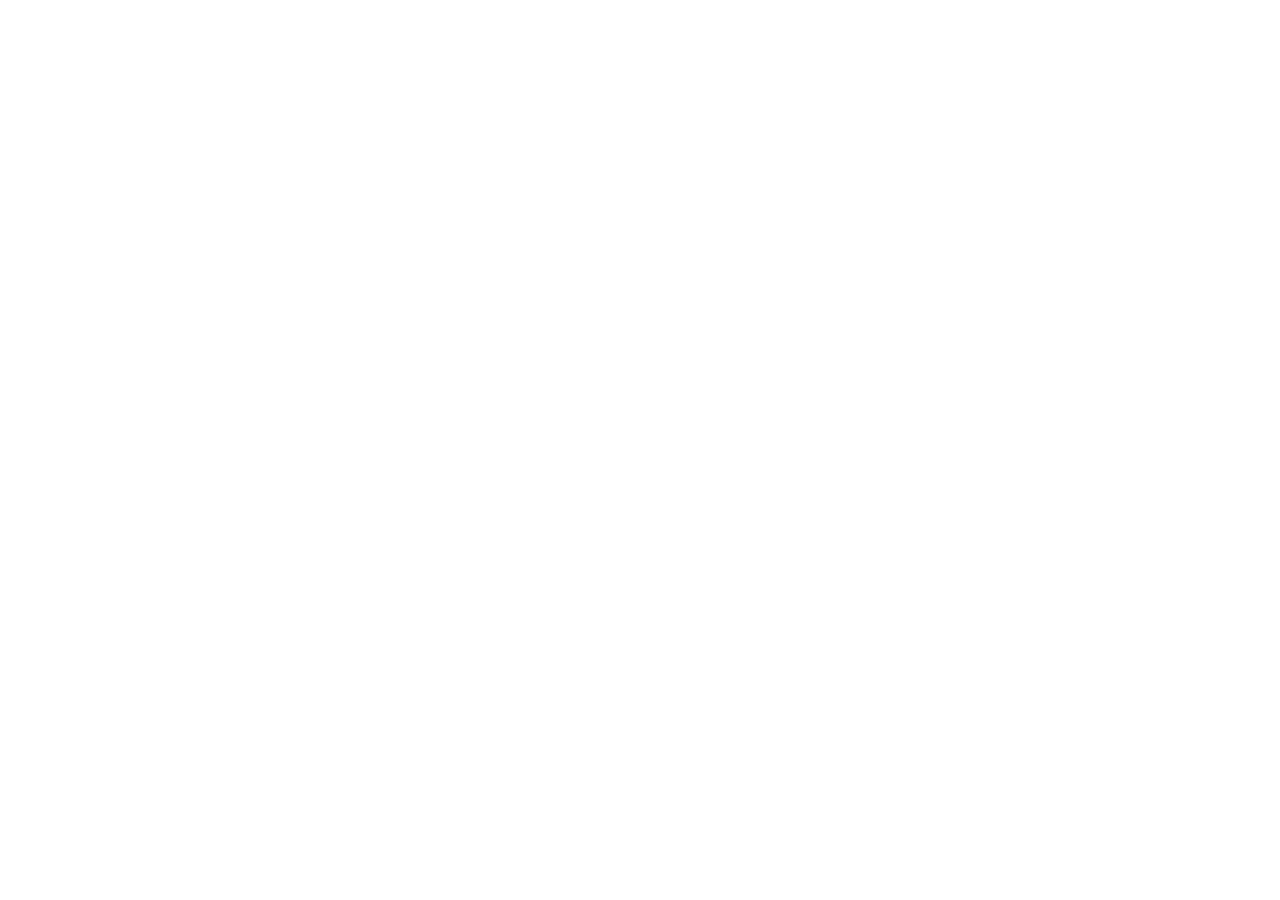
==== index.html @ b737215f "1" ====
<!DOCTYPE html>
<html lang="pt-br">
<head>
    <meta charset="UTF-8">
    <meta name="viewport" content="width=device-width, initial-scale=1.0">
    <title>Shibuya-kei</title>
    <link rel="stylesheet" href="_css/style.css">
</head>
<body>
    <header></header>
    
</body>
</html>
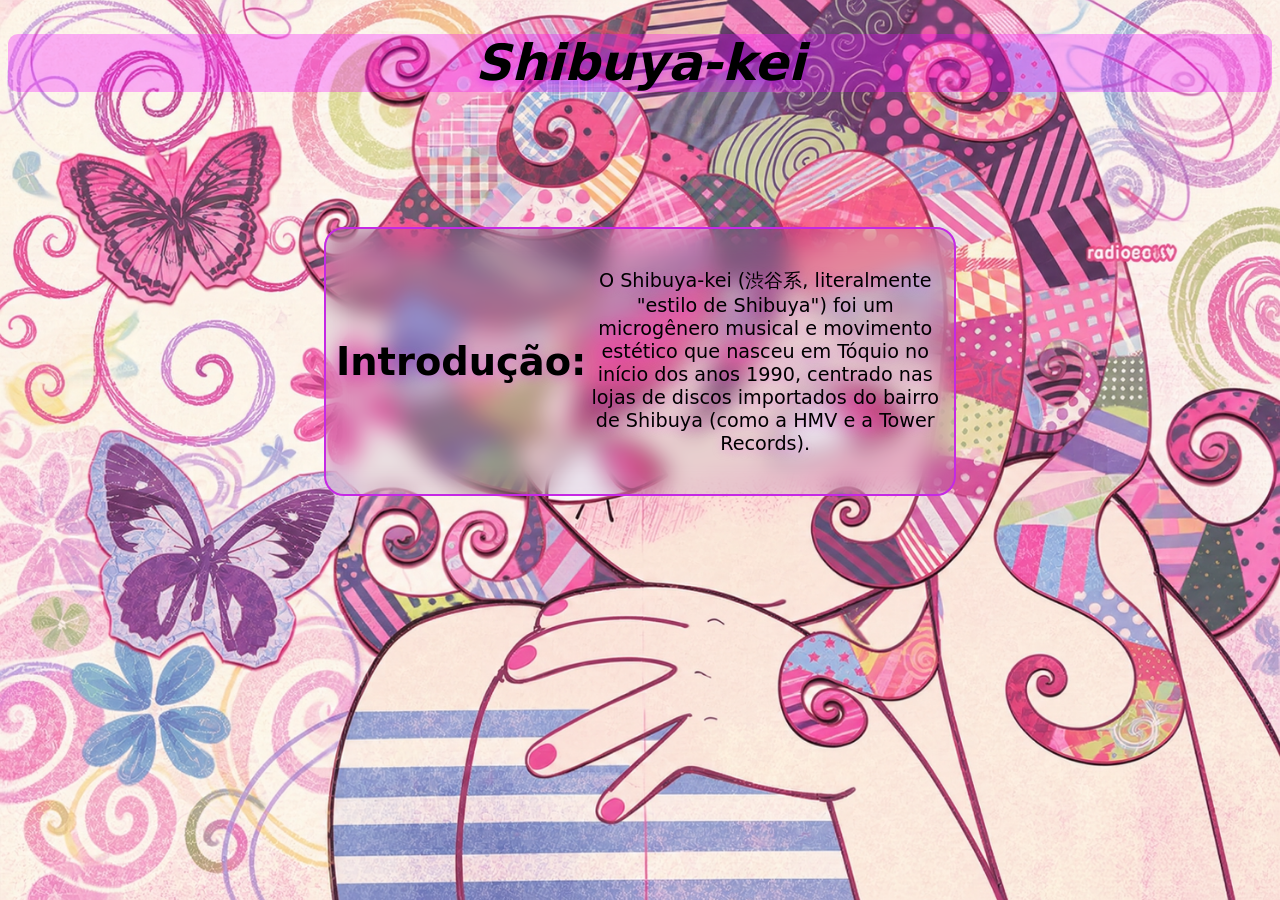
==== commit f8959552: "Atualizações css" ====
--- a/index.html
+++ b/index.html
@@ -7,7 +7,13 @@
     <link rel="stylesheet" href="_css/style.css">
 </head>
 <body>
-    <header></header>
-    
+    <header class="header">
+        <!-- possíveis links aqui -->
+        <h1 class="h11">Shibuya-kei</h1>
+    </header>
+    <div class="div">
+        <h1>Introdução:</h1>
+        <p class="p1">O Shibuya-kei (渋谷系, literalmente "estilo de Shibuya") foi um microgênero musical e movimento estético que nasceu em Tóquio no início dos anos 1990, centrado nas lojas de discos importados do bairro de Shibuya (como a HMV e a Tower Records).</p>
+    </div>
 </body>
 </html>
--- a/_css/style.css
+++ b/_css/style.css
@@ -0,0 +1,39 @@
+*{
+    box-sizing: border-box;
+    font-family: system-ui, -apple-system, BlinkMacSystemFont, 'Segoe UI', Roboto, Oxygen, Ubuntu, Cantarell, 'Open Sans', 'Helvetica Neue', sans-serif;
+}
+body{
+    background-image: url(../_img/back1.png);
+    background-position: center;
+    background-repeat: no-repeat;
+    background-attachment: fixed;
+    background-size: cover;
+
+}
+.div{
+    display: flex;
+    justify-content: center;
+    align-items: center;
+    flex-direction: row;
+    text-align: center;
+    font-size: larger;
+    color: black;
+    border: 2px solid rgb(197, 41, 228);
+    border-radius: 20px;
+    backdrop-filter: blur(12px);
+    background-color: rgba(77, 37, 137, 0.1);
+    margin: 135px auto 0 auto;
+    width: min(760px, 50%);
+    padding: 20px 10px;
+    text-shadow: 0 2px 10px rgba(230, 36, 237, 0.35);
+}
+.header{
+    text-shadow: 0 2px 10px rgba(183, 0, 255, 0.45);
+    text-align: center;
+    color: black;
+    font-weight: bold;
+    font-style: italic;
+    border-radius: 10px;
+    background-color: rgba(242, 0, 255, 0.3);
+    font-size: 25px;
+}
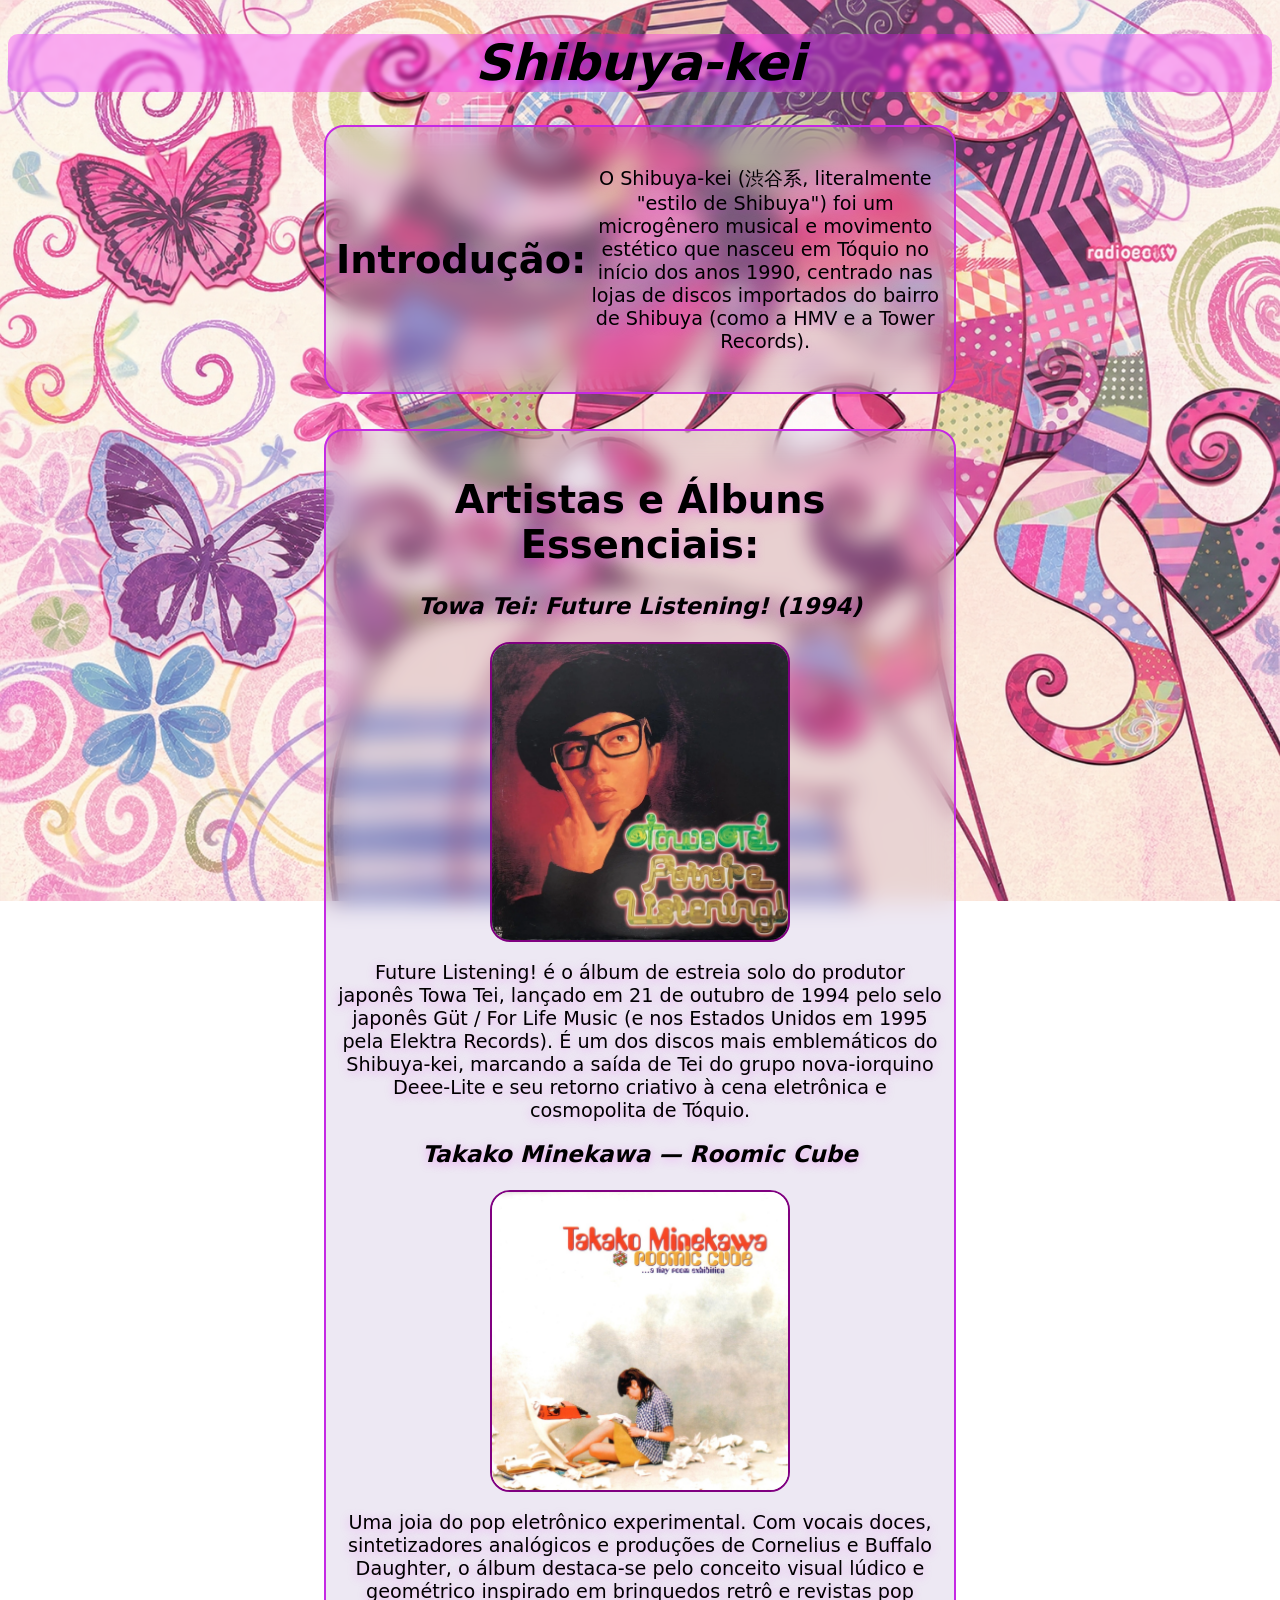
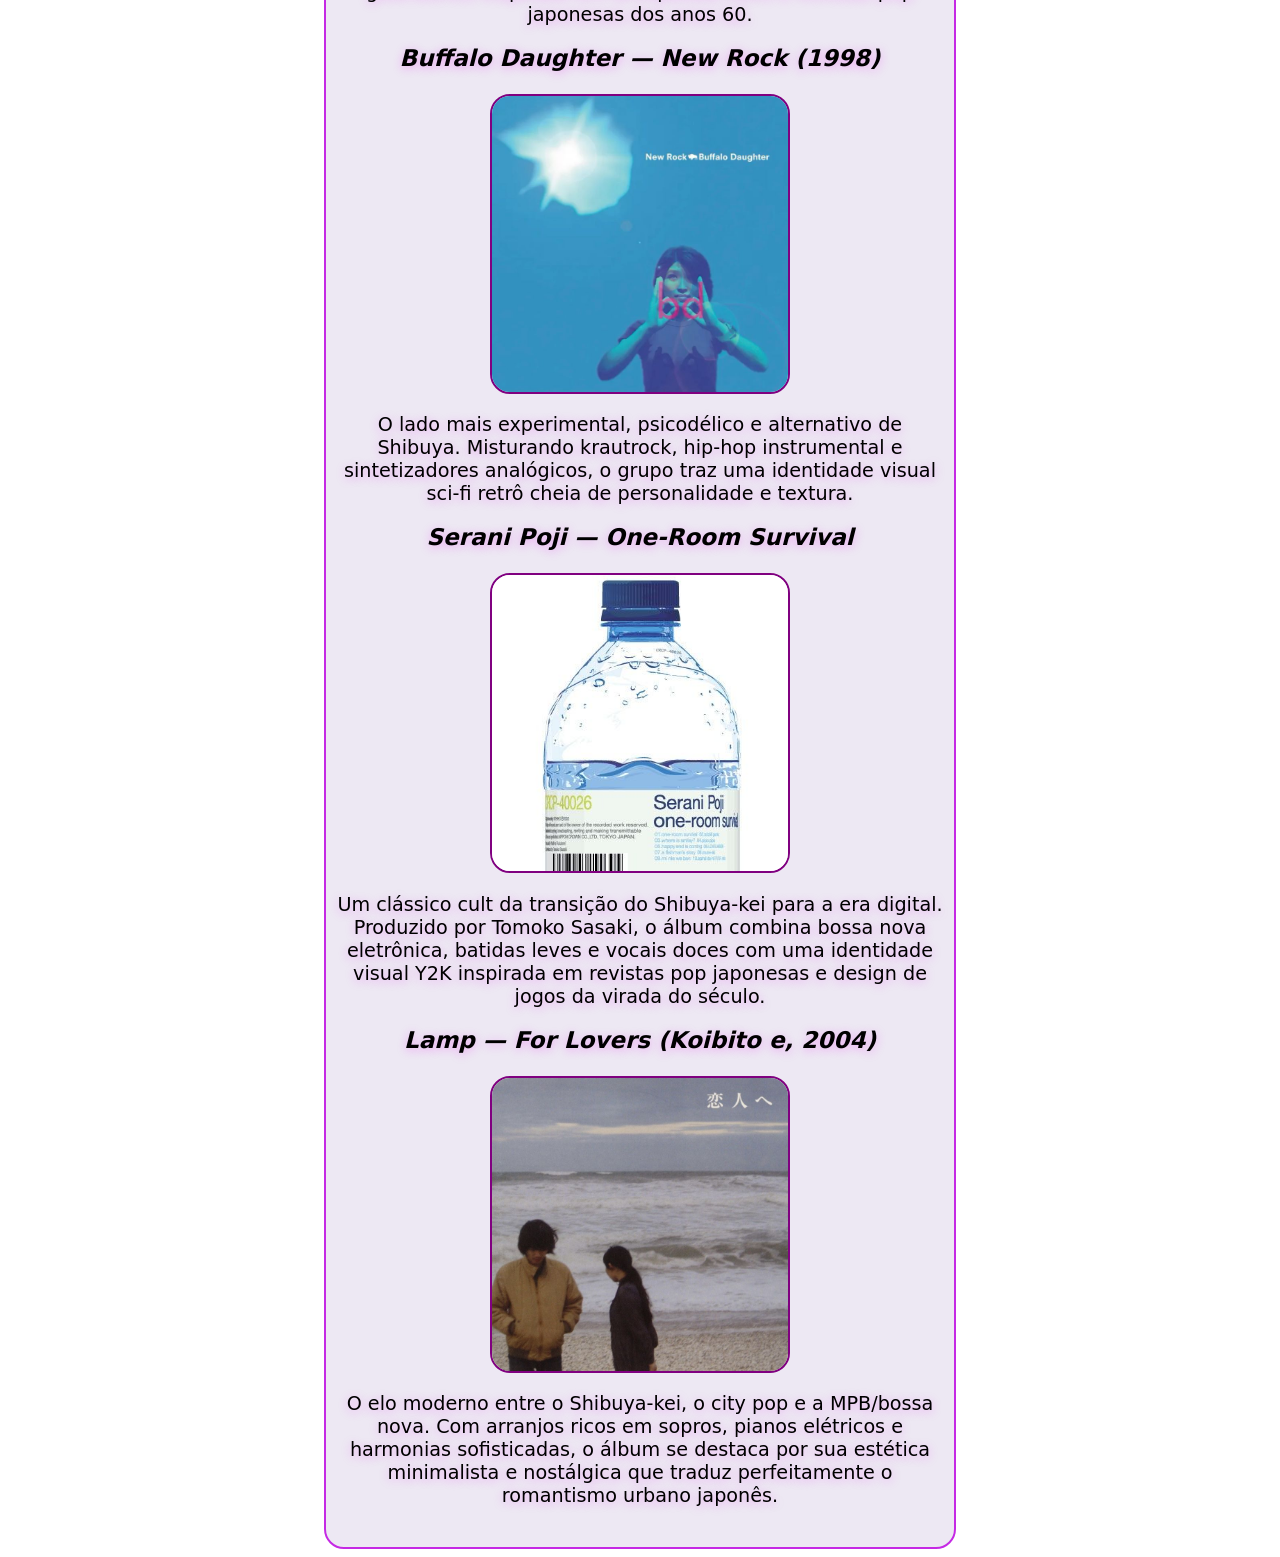
==== commit 843202dd: "CSS atualizado e novas adições no HTML" ====
--- a/index.html
+++ b/index.html
@@ -1,11 +1,13 @@
 <!DOCTYPE html>
 <html lang="pt-br">
+
 <head>
     <meta charset="UTF-8">
     <meta name="viewport" content="width=device-width, initial-scale=1.0">
     <title>Shibuya-kei</title>
     <link rel="stylesheet" href="_css/style.css">
 </head>
+
 <body>
     <header class="header">
         <!-- possíveis links aqui -->
@@ -13,7 +15,46 @@
     </header>
     <div class="div">
         <h1>Introdução:</h1>
-        <p class="p1">O Shibuya-kei (渋谷系, literalmente "estilo de Shibuya") foi um microgênero musical e movimento estético que nasceu em Tóquio no início dos anos 1990, centrado nas lojas de discos importados do bairro de Shibuya (como a HMV e a Tower Records).</p>
+        <p class="p1">O Shibuya-kei (渋谷系, literalmente "estilo de Shibuya") foi um microgênero musical e movimento
+            estético que nasceu em Tóquio no início dos anos 1990, centrado nas lojas de discos importados do bairro de
+            Shibuya (como a HMV e a Tower Records).</p>
     </div>
+    <div class="div2">
+        <h1>Artistas e Álbuns Essenciais:</h1>
+
+        <!-- sessão de albúns e pequenos resumos sobre -->
+        <section class="sec">Towa Tei: Future Listening! (1994)</section>
+        <br>
+        <img class="img" src="_img/1752269906-A4yuTP980tqnKNOpDWYgIGz2.webp" alt="Towa Tei">
+        <p class="p1">Future Listening! é o álbum de estreia solo do produtor japonês Towa Tei, lançado em 21 de outubro de 1994 pelo selo japonês Güt / For Life Music (e nos Estados Unidos em 1995 pela Elektra Records). É um dos discos mais emblemáticos do Shibuya-kei, marcando a saída de Tei do grupo nova-iorquino Deee-Lite e seu retorno criativo à cena eletrônica e cosmopolita de Tóquio.</p>
+        <!--  -->
+        
+        <section class="sec">Takako Minekawa — Roomic Cube</section>
+        <br>
+        <img class="img" src="_img/dce74d8ff65c7bad939332cef0c7174e.jpg" alt="Roomic">
+        <p class="p1">Uma joia do pop eletrônico experimental. Com vocais doces, sintetizadores analógicos e produções de Cornelius e Buffalo Daughter, o álbum destaca-se pelo conceito visual lúdico e geométrico inspirado em brinquedos retrô e revistas pop japonesas dos anos 60.</p>
+        <!--  -->
+
+        <section class="sec">Buffalo Daughter — New Rock (1998)</section>
+        <br>
+        <img class="img" src="_img/cc06b3cf1ee1444a7a9f257d278368d4.jpg" alt="New Rock">
+        <p class="p1">O lado mais experimental, psicodélico e alternativo de Shibuya. Misturando krautrock, hip-hop instrumental e sintetizadores analógicos, o grupo traz uma identidade visual sci-fi retrô cheia de personalidade e textura.</p>
+        <!--  -->
+
+        <section class="sec">Serani Poji — One-Room Survival</section>
+        <br>
+        <img class="img" src="_img/46f7598ea5dbb068fcc0089e260e9915.jpg" alt="Serani">
+        <p class="p1">Um clássico cult da transição do Shibuya-kei para a era digital. Produzido por Tomoko Sasaki, o álbum combina bossa nova eletrônica, batidas leves e vocais doces com uma identidade visual Y2K inspirada em revistas pop japonesas e design de jogos da virada do século.</p>
+        <!--  -->
+
+        <section class="sec">Lamp — For Lovers (Koibito e, 2004)</section>
+        <br>
+        <img class="img" src="_img/46df69a9842b378862924b457b197476.jpg" alt="Serani">
+        <p class="p1">O elo moderno entre o Shibuya-kei, o city pop e a MPB/bossa nova. Com arranjos ricos em sopros, pianos elétricos e harmonias sofisticadas, o álbum se destaca por sua estética minimalista e nostálgica que traduz perfeitamente o romantismo urbano japonês.</p>
+        <!--  -->
+
+    </div>
+
 </body>
+
 </html>
--- a/_css/style.css
+++ b/_css/style.css
@@ -8,7 +8,6 @@
     background-repeat: no-repeat;
     background-attachment: fixed;
     background-size: cover;
-
 }
 .div{
     display: flex;
@@ -22,7 +21,7 @@
     border-radius: 20px;
     backdrop-filter: blur(12px);
     background-color: rgba(77, 37, 137, 0.1);
-    margin: 135px auto 0 auto;
+    margin: 28px auto 0 auto;
     width: min(760px, 50%);
     padding: 20px 10px;
     text-shadow: 0 2px 10px rgba(230, 36, 237, 0.35);
@@ -36,4 +35,34 @@
     border-radius: 10px;
     background-color: rgba(242, 0, 255, 0.3);
     font-size: 25px;
-}+    backdrop-filter: blur(2px);
+}
+.div2{
+    display: flex;
+    justify-content: center;
+    align-items: center;
+    flex-direction: column;
+    text-align: center;
+    font-size: larger;
+    color: black;
+    border: 2px solid rgb(197, 41, 228);
+    border-radius: 20px;
+    backdrop-filter: blur(12px);
+    background-color: rgba(77, 37, 137, 0.1);
+    margin: 35px auto 0 auto;
+    width: min(760px, 50%);
+    padding: 20px 10px;
+    text-shadow: 0 2px 10px rgba(230, 36, 237, 0.35);
+}
+.sec{
+    color: black;
+    text-shadow: 0 2px 10px rgba(230, 36, 237, 0.35);
+    font-size: larger;
+    font-weight: bold;
+    font-style: italic;
+}
+.img{
+    width: 300px;
+    border: 2px solid purple;
+    border-radius: 20px;
+}
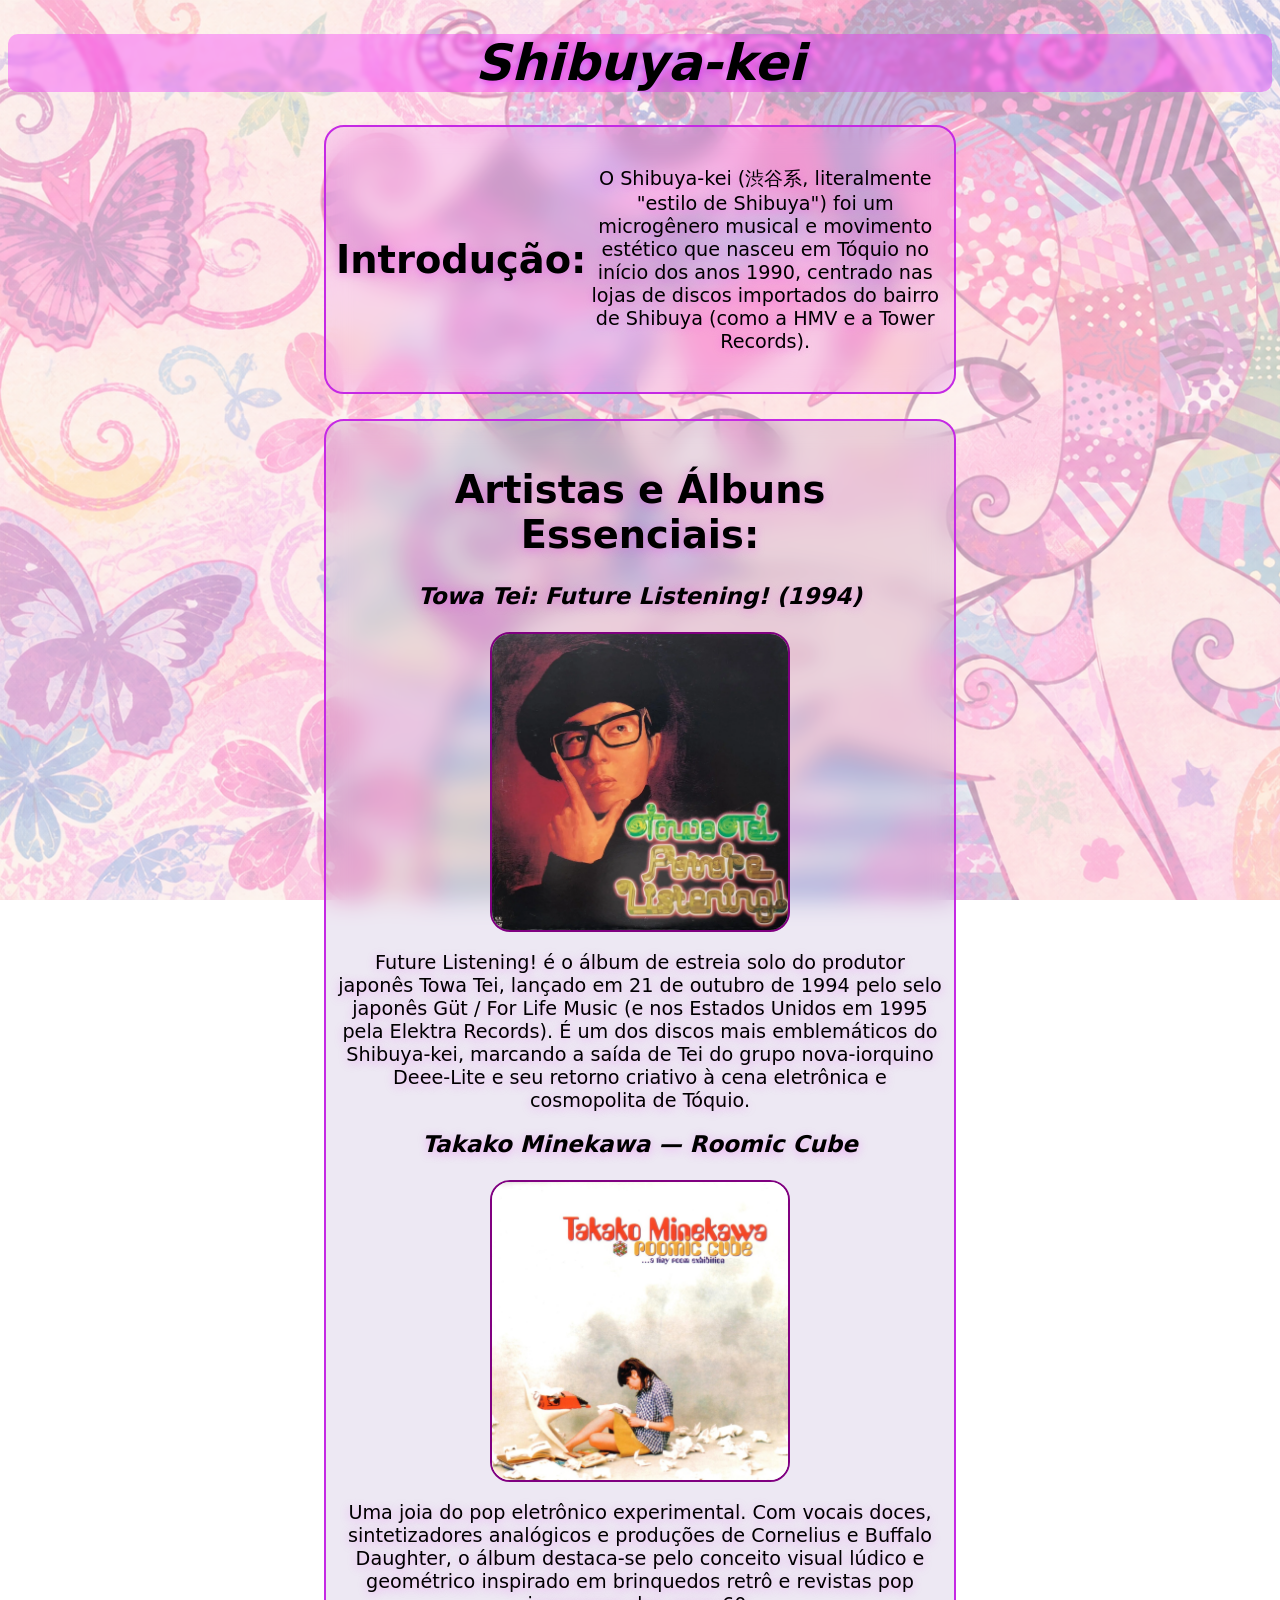
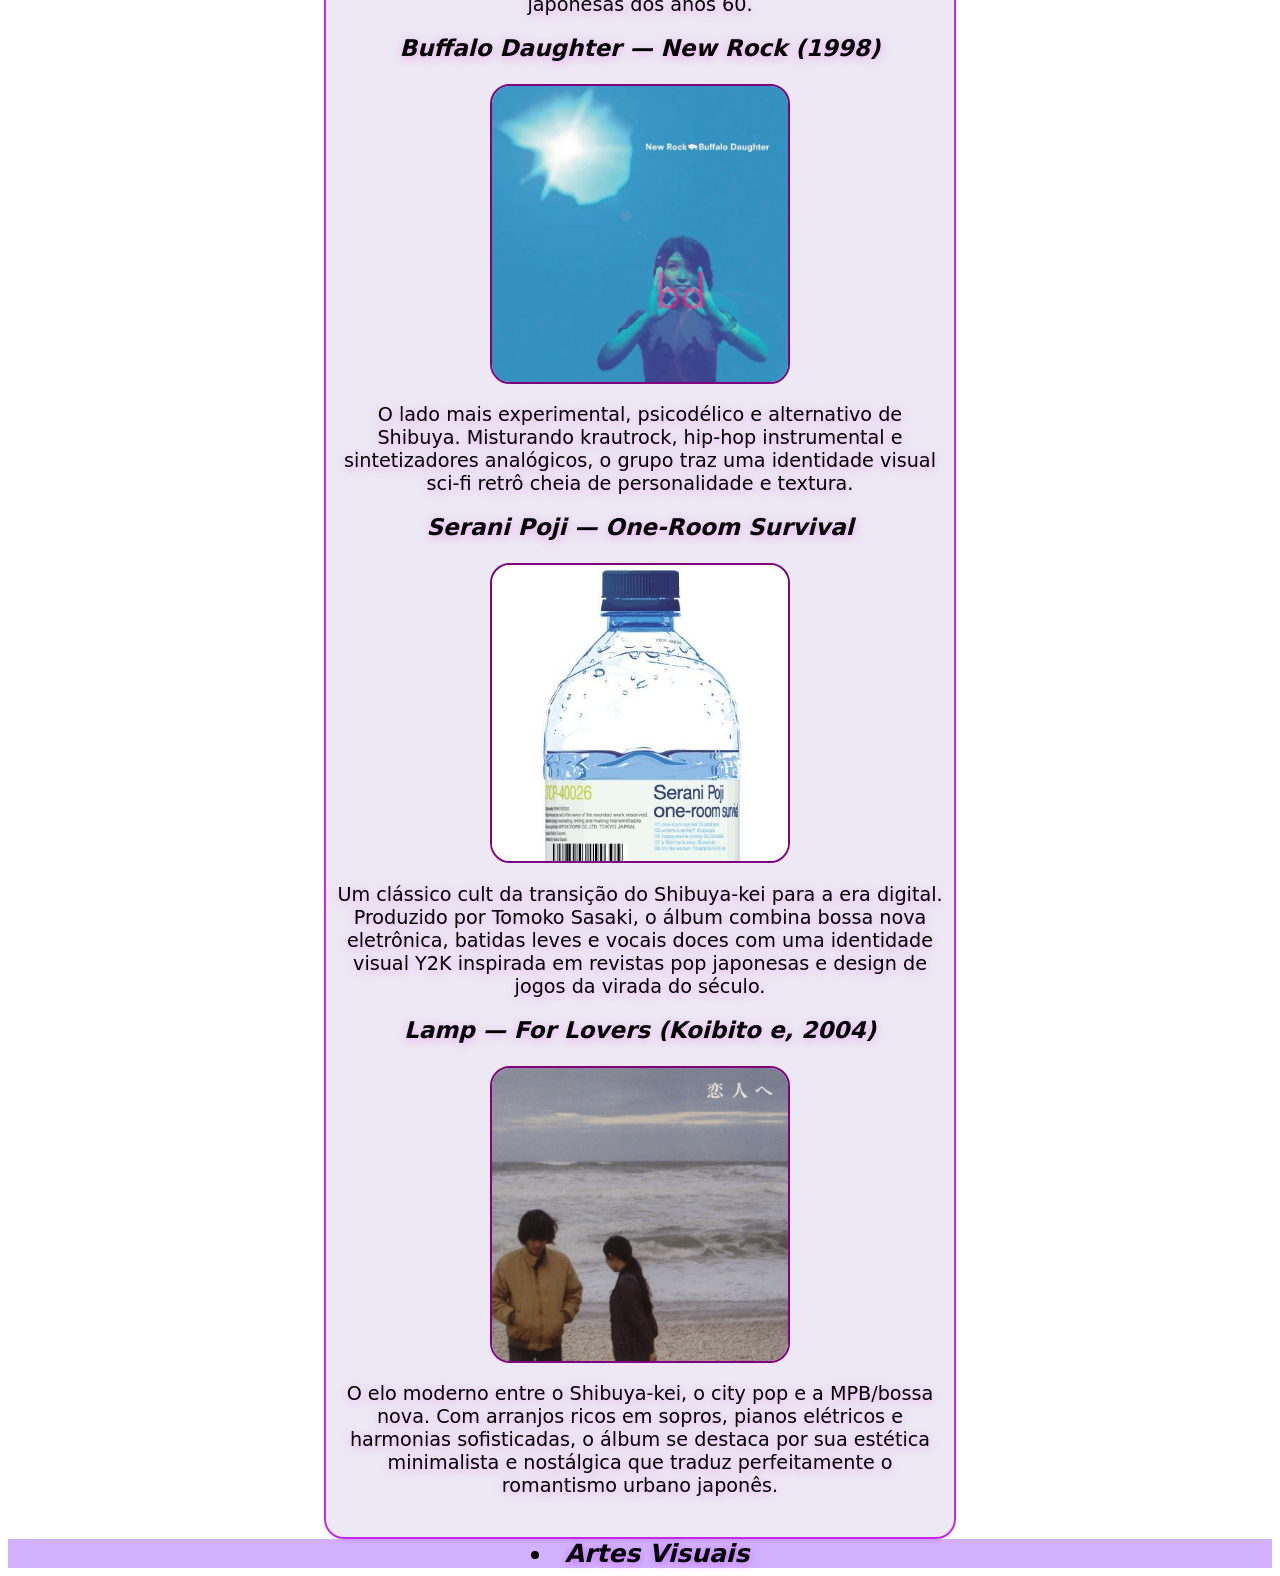
==== commit 036a1cf9: "Página inicial parcialmente completa Página inicial parcialmente completa e segunda página se inicia" ====
--- a/index.html
+++ b/index.html
@@ -52,8 +52,13 @@
         <img class="img" src="_img/46df69a9842b378862924b457b197476.jpg" alt="Serani">
         <p class="p1">O elo moderno entre o Shibuya-kei, o city pop e a MPB/bossa nova. Com arranjos ricos em sopros, pianos elétricos e harmonias sofisticadas, o álbum se destaca por sua estética minimalista e nostálgica que traduz perfeitamente o romantismo urbano japonês.</p>
         <!--  -->
+    </div>
 
-    </div>
+    <footer class="footer">
+        <li><a class="a" href="arte.html">Artes Visuais</a></li>
+    </footer>
+
+
 
 </body>
 
--- a/_css/style.css
+++ b/_css/style.css
@@ -3,7 +3,7 @@
     font-family: system-ui, -apple-system, BlinkMacSystemFont, 'Segoe UI', Roboto, Oxygen, Ubuntu, Cantarell, 'Open Sans', 'Helvetica Neue', sans-serif;
 }
 body{
-    background-image: url(../_img/back1.png);
+    background-image: url(../_img/backatualizado.png);
     background-position: center;
     background-repeat: no-repeat;
     background-attachment: fixed;
@@ -20,7 +20,7 @@
     border: 2px solid rgb(197, 41, 228);
     border-radius: 20px;
     backdrop-filter: blur(12px);
-    background-color: rgba(77, 37, 137, 0.1);
+    background-color: #d400ff1a;
     margin: 28px auto 0 auto;
     width: min(760px, 50%);
     padding: 20px 10px;
@@ -49,7 +49,7 @@
     border-radius: 20px;
     backdrop-filter: blur(12px);
     background-color: rgba(77, 37, 137, 0.1);
-    margin: 35px auto 0 auto;
+    margin: 25px auto 0 auto;
     width: min(760px, 50%);
     padding: 20px 10px;
     text-shadow: 0 2px 10px rgba(230, 36, 237, 0.35);
@@ -66,3 +66,26 @@
     border: 2px solid purple;
     border-radius: 20px;
 }
+.footer{
+    text-shadow: 0 2px 10px rgba(183, 0, 255, 0.45);
+    text-align: center;
+    color: black;
+    font-weight: bold;
+    font-style: italic;
+    background-color: rgba(106, 0, 255, 0.3);
+    font-size: 25px;
+    backdrop-filter: blur(2px);
+    text-decoration: none;
+}
+div img:hover{
+    cursor: pointer;
+    transform: scale(1.03);
+    transition: transform 0.6s ease, box-shadow 0.3s ease, border-color 0.3s ease;
+}
+.a{
+    text-decoration: none;
+    color: black;
+}
+.a:hover{
+    color: white;
+}
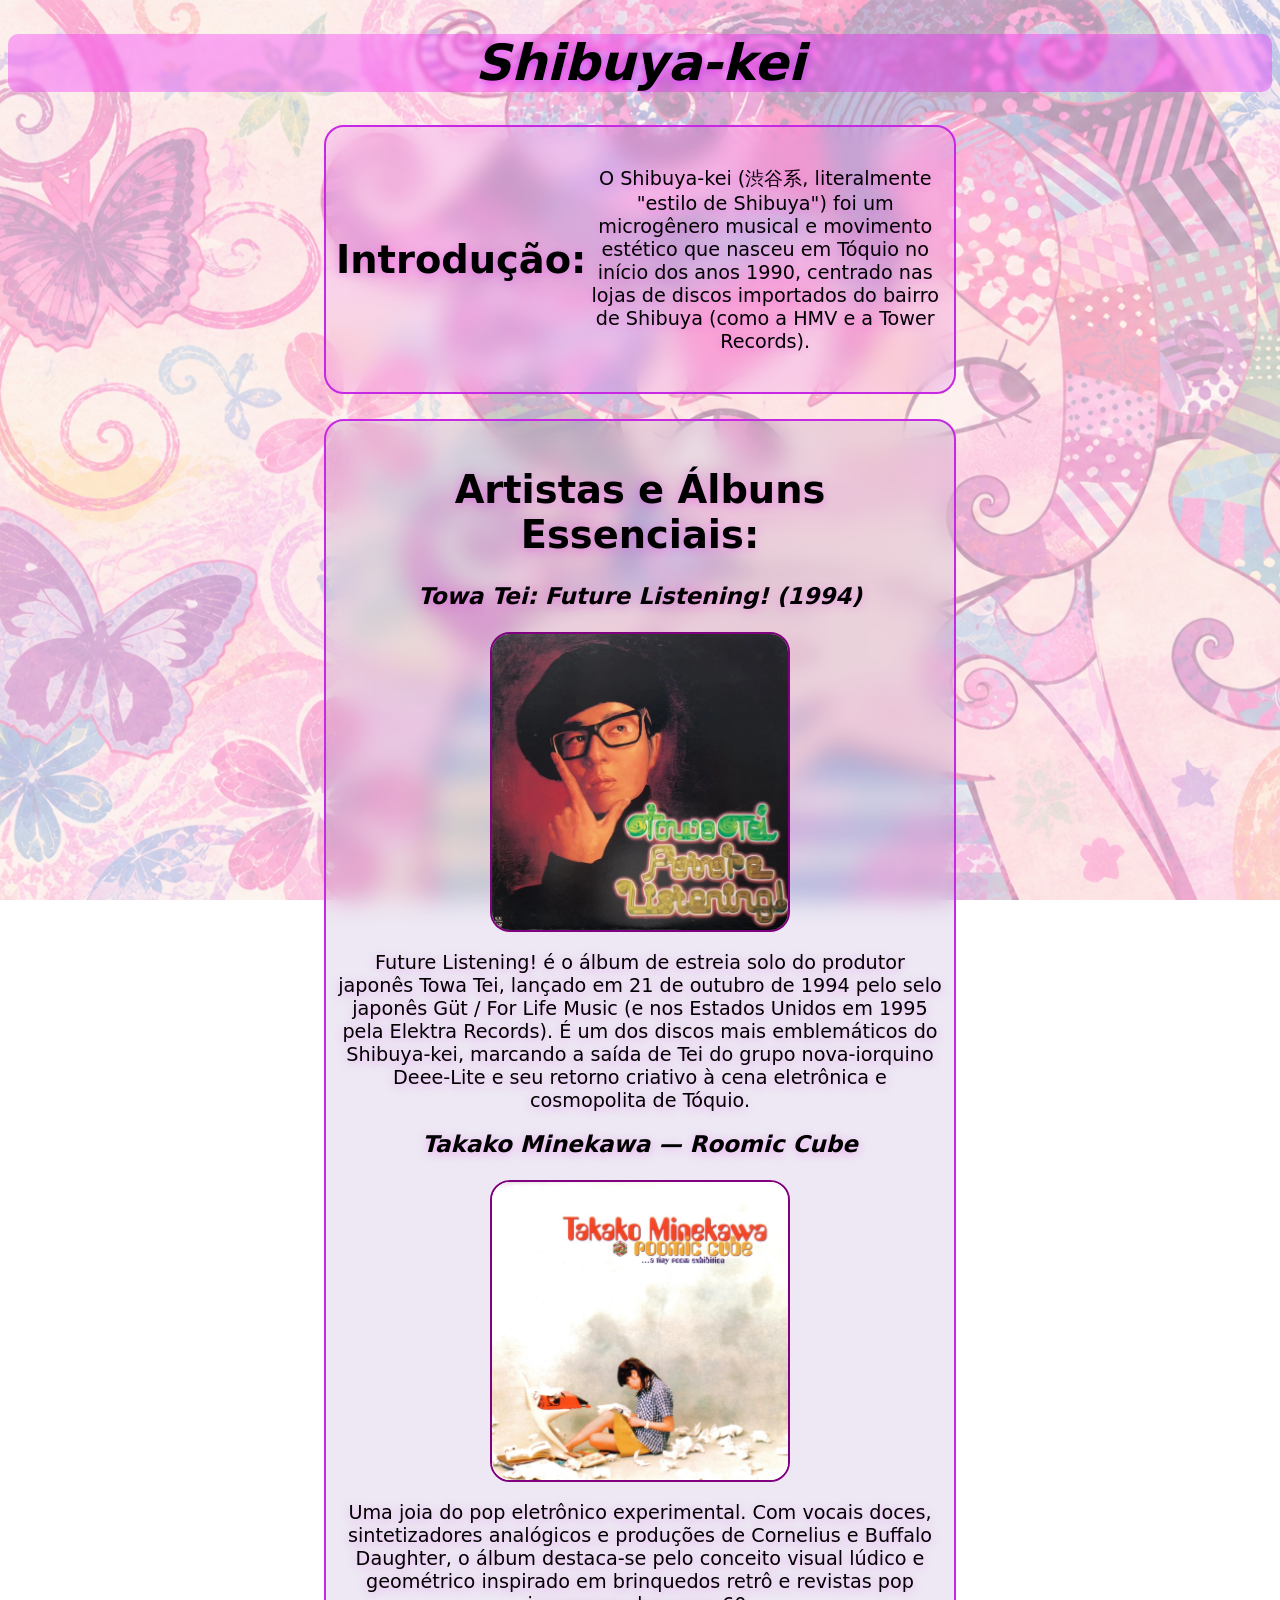
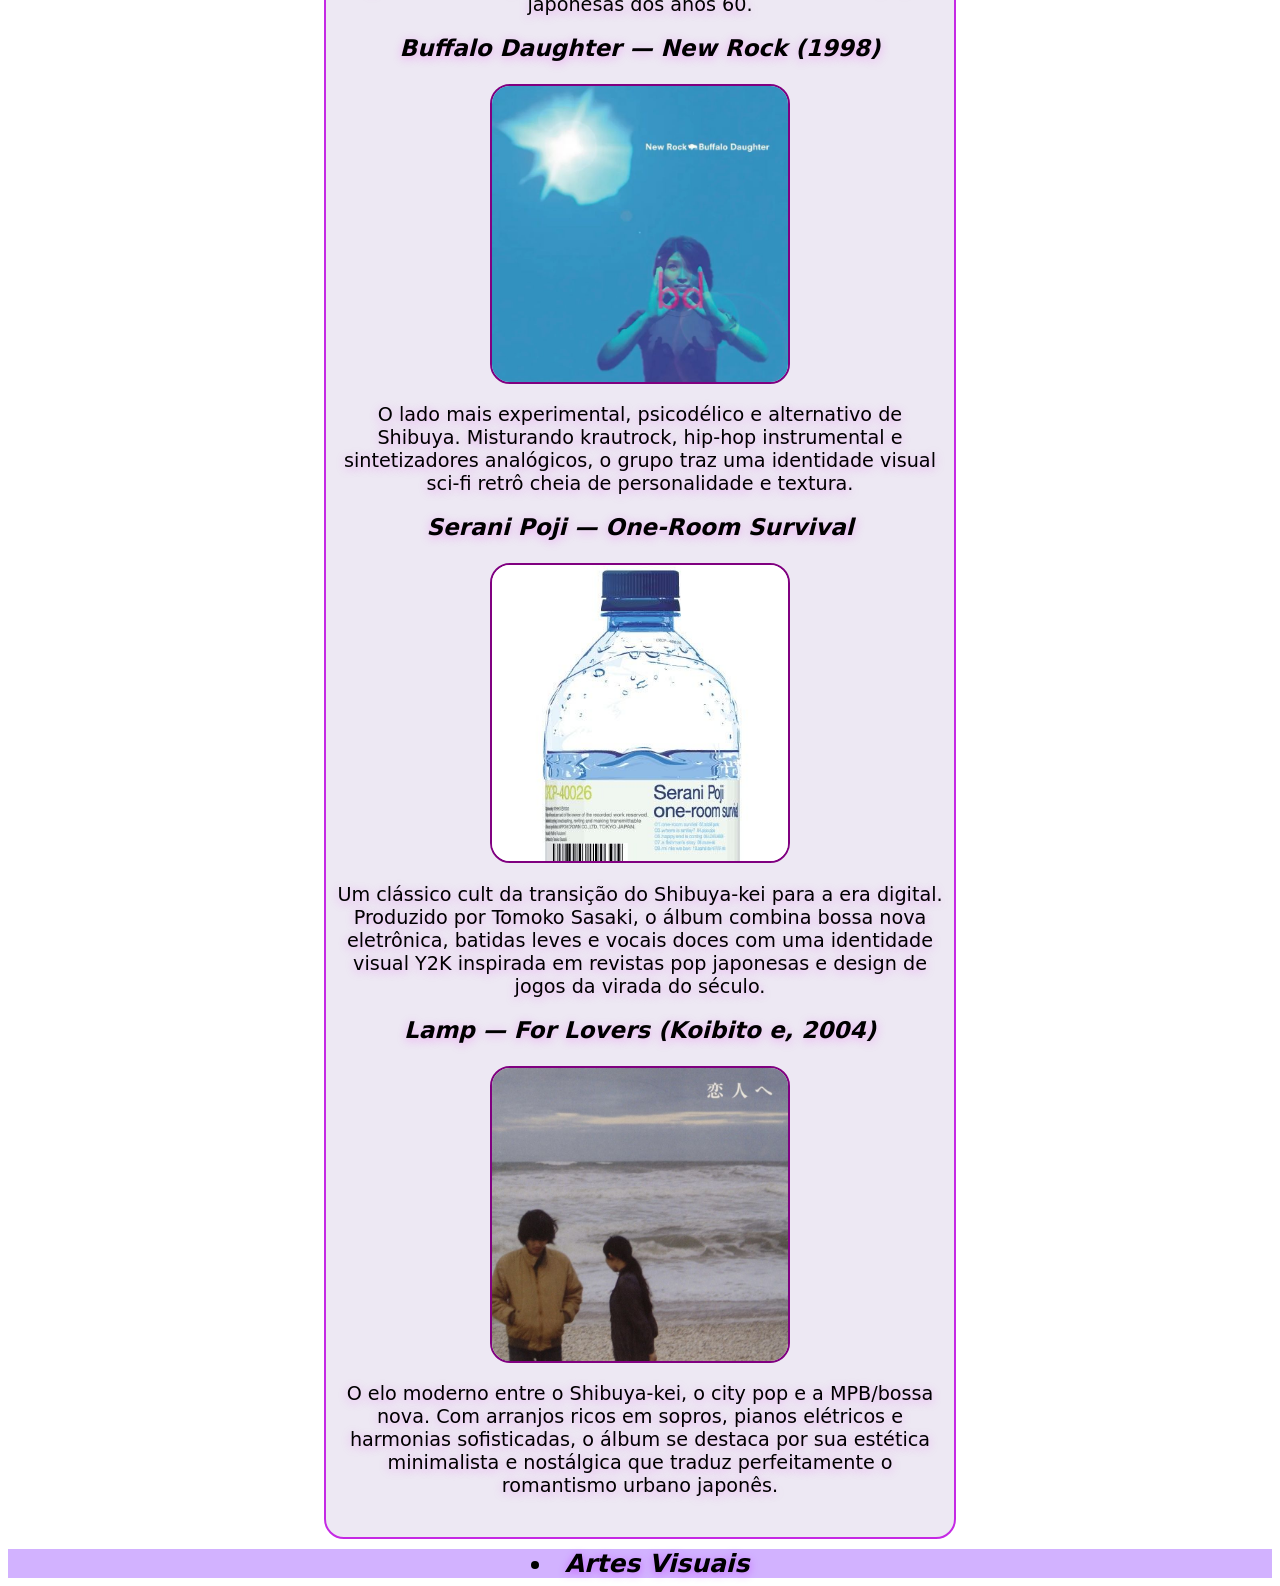
==== commit c419daa7: "Segunda tela completa" ====
--- a/index.html
+++ b/index.html
@@ -26,31 +26,42 @@
         <section class="sec">Towa Tei: Future Listening! (1994)</section>
         <br>
         <img class="img" src="_img/1752269906-A4yuTP980tqnKNOpDWYgIGz2.webp" alt="Towa Tei">
-        <p class="p1">Future Listening! é o álbum de estreia solo do produtor japonês Towa Tei, lançado em 21 de outubro de 1994 pelo selo japonês Güt / For Life Music (e nos Estados Unidos em 1995 pela Elektra Records). É um dos discos mais emblemáticos do Shibuya-kei, marcando a saída de Tei do grupo nova-iorquino Deee-Lite e seu retorno criativo à cena eletrônica e cosmopolita de Tóquio.</p>
+        <p class="p1">Future Listening! é o álbum de estreia solo do produtor japonês Towa Tei, lançado em 21 de outubro
+            de 1994 pelo selo japonês Güt / For Life Music (e nos Estados Unidos em 1995 pela Elektra Records). É um dos
+            discos mais emblemáticos do Shibuya-kei, marcando a saída de Tei do grupo nova-iorquino Deee-Lite e seu
+            retorno criativo à cena eletrônica e cosmopolita de Tóquio.</p>
         <!--  -->
-        
+
         <section class="sec">Takako Minekawa — Roomic Cube</section>
         <br>
         <img class="img" src="_img/dce74d8ff65c7bad939332cef0c7174e.jpg" alt="Roomic">
-        <p class="p1">Uma joia do pop eletrônico experimental. Com vocais doces, sintetizadores analógicos e produções de Cornelius e Buffalo Daughter, o álbum destaca-se pelo conceito visual lúdico e geométrico inspirado em brinquedos retrô e revistas pop japonesas dos anos 60.</p>
+        <p class="p1">Uma joia do pop eletrônico experimental. Com vocais doces, sintetizadores analógicos e produções
+            de Cornelius e Buffalo Daughter, o álbum destaca-se pelo conceito visual lúdico e geométrico inspirado em
+            brinquedos retrô e revistas pop japonesas dos anos 60.</p>
         <!--  -->
 
         <section class="sec">Buffalo Daughter — New Rock (1998)</section>
         <br>
         <img class="img" src="_img/cc06b3cf1ee1444a7a9f257d278368d4.jpg" alt="New Rock">
-        <p class="p1">O lado mais experimental, psicodélico e alternativo de Shibuya. Misturando krautrock, hip-hop instrumental e sintetizadores analógicos, o grupo traz uma identidade visual sci-fi retrô cheia de personalidade e textura.</p>
+        <p class="p1">O lado mais experimental, psicodélico e alternativo de Shibuya. Misturando krautrock, hip-hop
+            instrumental e sintetizadores analógicos, o grupo traz uma identidade visual sci-fi retrô cheia de
+            personalidade e textura.</p>
         <!--  -->
 
         <section class="sec">Serani Poji — One-Room Survival</section>
         <br>
         <img class="img" src="_img/46f7598ea5dbb068fcc0089e260e9915.jpg" alt="Serani">
-        <p class="p1">Um clássico cult da transição do Shibuya-kei para a era digital. Produzido por Tomoko Sasaki, o álbum combina bossa nova eletrônica, batidas leves e vocais doces com uma identidade visual Y2K inspirada em revistas pop japonesas e design de jogos da virada do século.</p>
+        <p class="p1">Um clássico cult da transição do Shibuya-kei para a era digital. Produzido por Tomoko Sasaki, o
+            álbum combina bossa nova eletrônica, batidas leves e vocais doces com uma identidade visual Y2K inspirada em
+            revistas pop japonesas e design de jogos da virada do século.</p>
         <!--  -->
 
         <section class="sec">Lamp — For Lovers (Koibito e, 2004)</section>
         <br>
         <img class="img" src="_img/46df69a9842b378862924b457b197476.jpg" alt="Serani">
-        <p class="p1">O elo moderno entre o Shibuya-kei, o city pop e a MPB/bossa nova. Com arranjos ricos em sopros, pianos elétricos e harmonias sofisticadas, o álbum se destaca por sua estética minimalista e nostálgica que traduz perfeitamente o romantismo urbano japonês.</p>
+        <p class="p1">O elo moderno entre o Shibuya-kei, o city pop e a MPB/bossa nova. Com arranjos ricos em sopros,
+            pianos elétricos e harmonias sofisticadas, o álbum se destaca por sua estética minimalista e nostálgica que
+            traduz perfeitamente o romantismo urbano japonês.</p>
         <!--  -->
     </div>
 
--- a/_css/style.css
+++ b/_css/style.css
@@ -1,15 +1,17 @@
-*{
+* {
     box-sizing: border-box;
     font-family: system-ui, -apple-system, BlinkMacSystemFont, 'Segoe UI', Roboto, Oxygen, Ubuntu, Cantarell, 'Open Sans', 'Helvetica Neue', sans-serif;
 }
-body{
+
+body {
     background-image: url(../_img/backatualizado.png);
     background-position: center;
     background-repeat: no-repeat;
     background-attachment: fixed;
     background-size: cover;
 }
-.div{
+
+.div {
     display: flex;
     justify-content: center;
     align-items: center;
@@ -26,7 +28,8 @@
     padding: 20px 10px;
     text-shadow: 0 2px 10px rgba(230, 36, 237, 0.35);
 }
-.header{
+
+.header {
     text-shadow: 0 2px 10px rgba(183, 0, 255, 0.45);
     text-align: center;
     color: black;
@@ -37,7 +40,8 @@
     font-size: 25px;
     backdrop-filter: blur(2px);
 }
-.div2{
+
+.div2 {
     display: flex;
     justify-content: center;
     align-items: center;
@@ -54,19 +58,22 @@
     padding: 20px 10px;
     text-shadow: 0 2px 10px rgba(230, 36, 237, 0.35);
 }
-.sec{
+
+.sec {
     color: black;
     text-shadow: 0 2px 10px rgba(230, 36, 237, 0.35);
     font-size: larger;
     font-weight: bold;
     font-style: italic;
 }
-.img{
+
+.img {
     width: 300px;
     border: 2px solid purple;
     border-radius: 20px;
 }
-.footer{
+
+.footer {
     text-shadow: 0 2px 10px rgba(183, 0, 255, 0.45);
     text-align: center;
     color: black;
@@ -76,16 +83,96 @@
     font-size: 25px;
     backdrop-filter: blur(2px);
     text-decoration: none;
+    margin-top: 10px;
 }
-div img:hover{
+
+div img:hover {
     cursor: pointer;
     transform: scale(1.03);
     transition: transform 0.6s ease, box-shadow 0.3s ease, border-color 0.3s ease;
 }
-.a{
+
+.a {
     text-decoration: none;
     color: black;
 }
-.a:hover{
+
+.a:hover {
     color: white;
+}
+
+/* Segunda tela */
+
+
+.body2 {
+    background-image: url(../_img/sky.png);
+    background-position: center;
+    background-repeat: no-repeat;
+    background-attachment: fixed;
+    background-size: cover;
+}
+
+.header2 {
+    text-shadow: 0 2px 10px rgba(183, 0, 255, 0.45);
+    text-align: center;
+    color: white;
+    font-weight: bold;
+    font-style: italic;
+    border-radius: 10px;
+    background-color: rgba(242, 0, 255, 0.3);
+    font-size: 25px;
+    backdrop-filter: blur(2px);
+}
+
+.div3 {
+    display: flex;
+    justify-content: center;
+    align-items: center;
+    flex-direction: row;
+    text-align: center;
+    font-size: larger;
+    color: white;
+    border: 2px solid rgb(98, 7, 255);
+    border-radius: 20px;
+    backdrop-filter: blur(14px);
+    background-color: #5100ff1a;
+    margin: 28px auto 0 auto;
+    width: min(760px, 50%);
+    padding: 20px 10px;
+    text-shadow: 0 2px 10px rgba(230, 36, 237, 0.35);
+}
+
+.div4 {
+    display: flex;
+    justify-content: center;
+    align-items: center;
+    flex-direction: column;
+    text-align: center;
+    font-size: larger;
+    color: white;
+    border: 2px solid rgb(98, 7, 255);
+    border-radius: 20px;
+    backdrop-filter: blur(14px);
+    background-color: #5100ff1a;
+    margin: 28px auto 0 auto;
+    width: min(760px, 50%);
+    padding: 20px 10px;
+    text-shadow: 0 2px 10px rgba(230, 36, 237, 0.35);
+}
+
+hr {
+    border: none;
+    height: 2px;
+    width: 80%;
+    margin: 28px auto;
+    background: linear-gradient(90deg,
+            transparent,
+            rgba(47, 0, 255, 0.25),
+            transparent);
+    box-shadow: 0 0 12px rgba(81, 0, 255, 0.4);
+}
+.img2{
+    width: 300px;
+    border: 2px solid rgb(60, 0, 255);
+    border-radius: 20px;
 }
